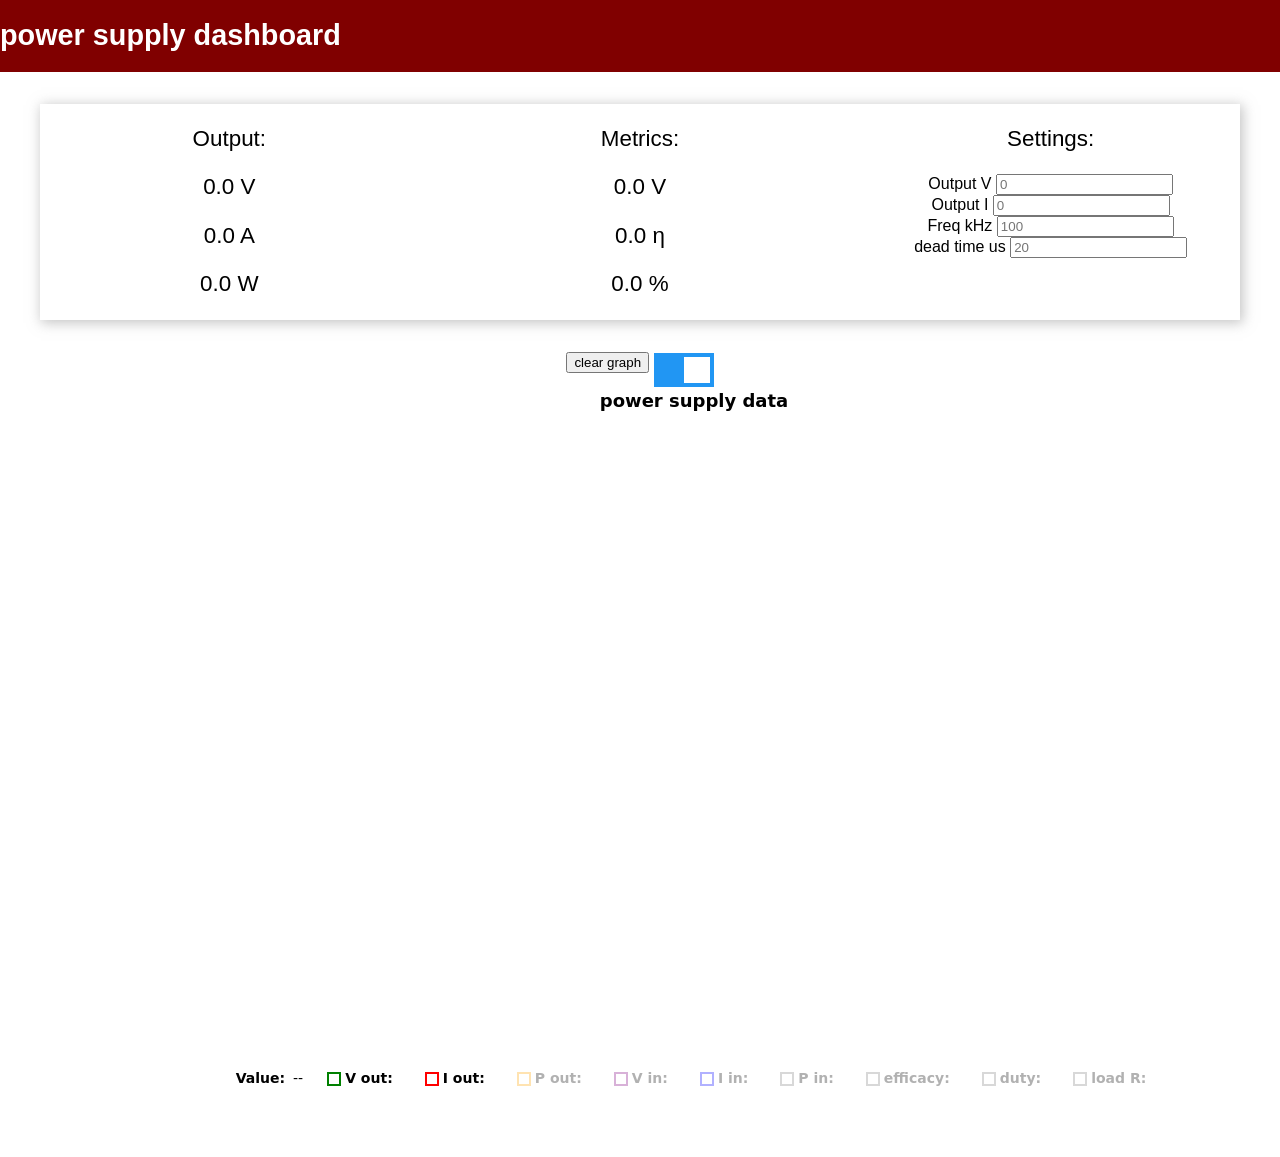
==== src/index.html @ c5ed536e "http server working" ====
<!-- 
Author: Django Wardlow

The webpage that is served to control the power supply

-->

<!DOCTYPE html>
<html>
  <head>
    <title>ECE497 power supply dashboard</title>
    <meta name="viewport" content="width=device-width, initial-scale=1">
    <link rel="icon" type="image/png" href="favicon.png">
    <link rel="stylesheet" type="text/css" href="style.css">
    <link rel="stylesheet" href="uPlot.min.css">
    <script src="uPlot.iife.js"></script>
  </head>
  <body>
    <div class="topnav">
      <h1>power supply dashboard</h1>

    </div>

    <div class="run-info">
      <div class="out-info">
        <p>Output:</p>
        <p id="Vout">0.0 V</p>
        <p id="Iout">0.0 A</p>
        <p id="Pout">0.0 W</p>

      </div>

      <div class="stat-info">
        <p>Metrics:</p>
        <p id="Vin">0.0 V</p>
        <p id="Efficiency">0.0 η</p>
        <p id="Duty">0.0 %</p>

      </div>

      <div class="race-actions">
        <p>Settings:</p>
          <div class="user_floats">

            <div class="userinputbox", id="set_v">
              <label for="Vout_set", name="output v">Output V</label>
              <input type="number", id="Vout_set", placeholder="0", step="0.01", onchange="value_changed(this)">
            </div> 

            <div class="userinputbox">
              <label for="Iout_set", name="output v">Output I</label>
              <input type="number", id="Iout_set", placeholder="0", step="0.01">
            </div> 

            <div class="userinputbox">
              <label for="F_set", name="output v">Freq kHz</label>
              <input type="number", id="F_set", placeholder="100", step="1">
            </div> 

            <div class="userinputbox">
              <label for="D_set", name="output v">dead time us</label>
              <input type="number", id="D_set", placeholder="20", step="1">
            </div> 


          </div>
      </div>
      

    </div>


    <div class="content">
      
      <button onclick="clear_graph()">clear graph</button>
      
      <label class="switch">
        <input type="checkbox" id="run-graph" checked>
        <span class="slider"></span>
      </label>

      <div id="chart-data" class="chart-container"></div>

    </div>
    <!-- source for the javascript that handles updates from the esp32 -->
    <script src="script.js"></script>

  </body>
</html>
---- src/style.css ----
/* 
Author: Django Wardlow

CSS file applied to the Rose-Hulman car dashboard to make it look better
*/

html {
    font-family: Arial, Helvetica, sans-serif; 
    display: inline-block; 
    text-align: center;
  }
  h1 {
    font-size: 1.8rem; 
    color: white;
    align-self: center;
  }
  a {
    font-size: 1rem; 
    color: blue;
  }
  p { 
    font-size: 1.4rem;
  }
  .topnav { 
    overflow: hidden; 
    background-color: #800000;
    display: inline-flex;
    width: 100%;
  }
  body {  
    margin: 0;
  }

  .button {
    align-self: center;
    width: 115px;
    height: 25px;
    background: gray;
    padding: 10px;
    text-align: center;
    border-radius: 5px;
    color: white;
    font-weight: bold;
    float: right;

    line-height: 25px;
    /* float: right; */
}
  .content { 
    padding: 5%;
    padding-top: 2.5%;
  }

  .run-info{
    margin: auto;
    margin-top: 2.5%;
    max-width: 1200px;
    display: grid;
    background-color: white; 
    box-shadow: 2px 2px 12px 1px rgba(140,140,140,.5);
    grid-gap: 2rem; 
    grid-template-columns: repeat(auto-fit, minmax(200px, 1fr));
  }

  .card-grid { 
    max-width: 1200px; 
    margin: 0 auto; 
    display: grid; 
    grid-gap: 2rem; 
    grid-template-columns: repeat(auto-fit, minmax(200px, 1fr));
  }
  .card { 
    background-color: white; 
    box-shadow: 2px 2px 12px 1px rgba(140,140,140,.5);
  }
  .card-title { 
    font-size: 1.2rem;
    font-weight: bold;
    color: #034078
  }

  #chart1{
    margin: auto;
  }


/* The switch - the box around the slider */
.switch {
  position: relative;
  display: inline-block;
  width: 60px;
  height: 34px;
}

/* Hide default HTML checkbox */
.switch input {
  opacity: 0;
  width: 0;
  height: 0;
}

/* The slider */
.slider {
  position: absolute;
  cursor: pointer;
  top: 0;
  left: 0;
  right: 0;
  bottom: 0;
  background-color: #ccc;
  -webkit-transition: .4s;
  transition: .4s;
}

.slider:before {
  position: absolute;
  content: "";
  height: 26px;
  width: 26px;
  left: 4px;
  bottom: 4px;
  background-color: white;
  -webkit-transition: .4s;
  transition: .4s;
}

input:checked + .slider {
  background-color: #2196F3;
}

input:focus + .slider {
  box-shadow: 0 0 1px #2196F3;
}

input:checked + .slider:before {
  -webkit-transform: translateX(26px);
  -ms-transform: translateX(26px);
  transform: translateX(26px);
}

/* Rounded sliders */
.slider.round {
  border-radius: 34px;
}

.slider.round:before {
  border-radius: 50%;
}
---- src/uPlot.min.css ----
.uplot, .uplot *, .uplot *::before, .uplot *::after {box-sizing: border-box;}.uplot {font-family: system-ui, -apple-system, "Segoe UI", Roboto, "Helvetica Neue", Arial, "Noto Sans", sans-serif, "Apple Color Emoji", "Segoe UI Emoji", "Segoe UI Symbol", "Noto Color Emoji";line-height: 1.5;width: min-content;}.u-title {text-align: center;font-size: 18px;font-weight: bold;}.u-wrap {position: relative;user-select: none;}.u-over, .u-under {position: absolute;}.u-under {overflow: hidden;}.uplot canvas {display: block;position: relative;width: 100%;height: 100%;}.u-axis {position: absolute;}.u-legend {font-size: 14px;margin: auto;text-align: center;}.u-inline {display: block;}.u-inline * {display: inline-block;}.u-inline tr {margin-right: 16px;}.u-legend th {font-weight: 600;}.u-legend th > * {vertical-align: middle;display: inline-block;}.u-legend .u-marker {width: 1em;height: 1em;margin-right: 4px;background-clip: padding-box !important;}.u-inline.u-live th::after {content: ":";vertical-align: middle;}.u-inline:not(.u-live) .u-value {display: none;}.u-series > * {padding: 4px;}.u-series th {cursor: pointer;}.u-legend .u-off > * {opacity: 0.3;}.u-select {background: rgba(0,0,0,0.07);position: absolute;pointer-events: none;}.u-cursor-x, .u-cursor-y {position: absolute;left: 0;top: 0;pointer-events: none;will-change: transform;}.u-hz .u-cursor-x, .u-vt .u-cursor-y {height: 100%;border-right: 1px dashed #607D8B;}.u-hz .u-cursor-y, .u-vt .u-cursor-x {width: 100%;border-bottom: 1px dashed #607D8B;}.u-cursor-pt {position: absolute;top: 0;left: 0;border-radius: 50%;border: 0 solid;pointer-events: none;will-change: transform;/*this has to be !important since we set inline "background" shorthand */background-clip: padding-box !important;}.u-axis.u-off, .u-select.u-off, .u-cursor-x.u-off, .u-cursor-y.u-off, .u-cursor-pt.u-off {display: none;}
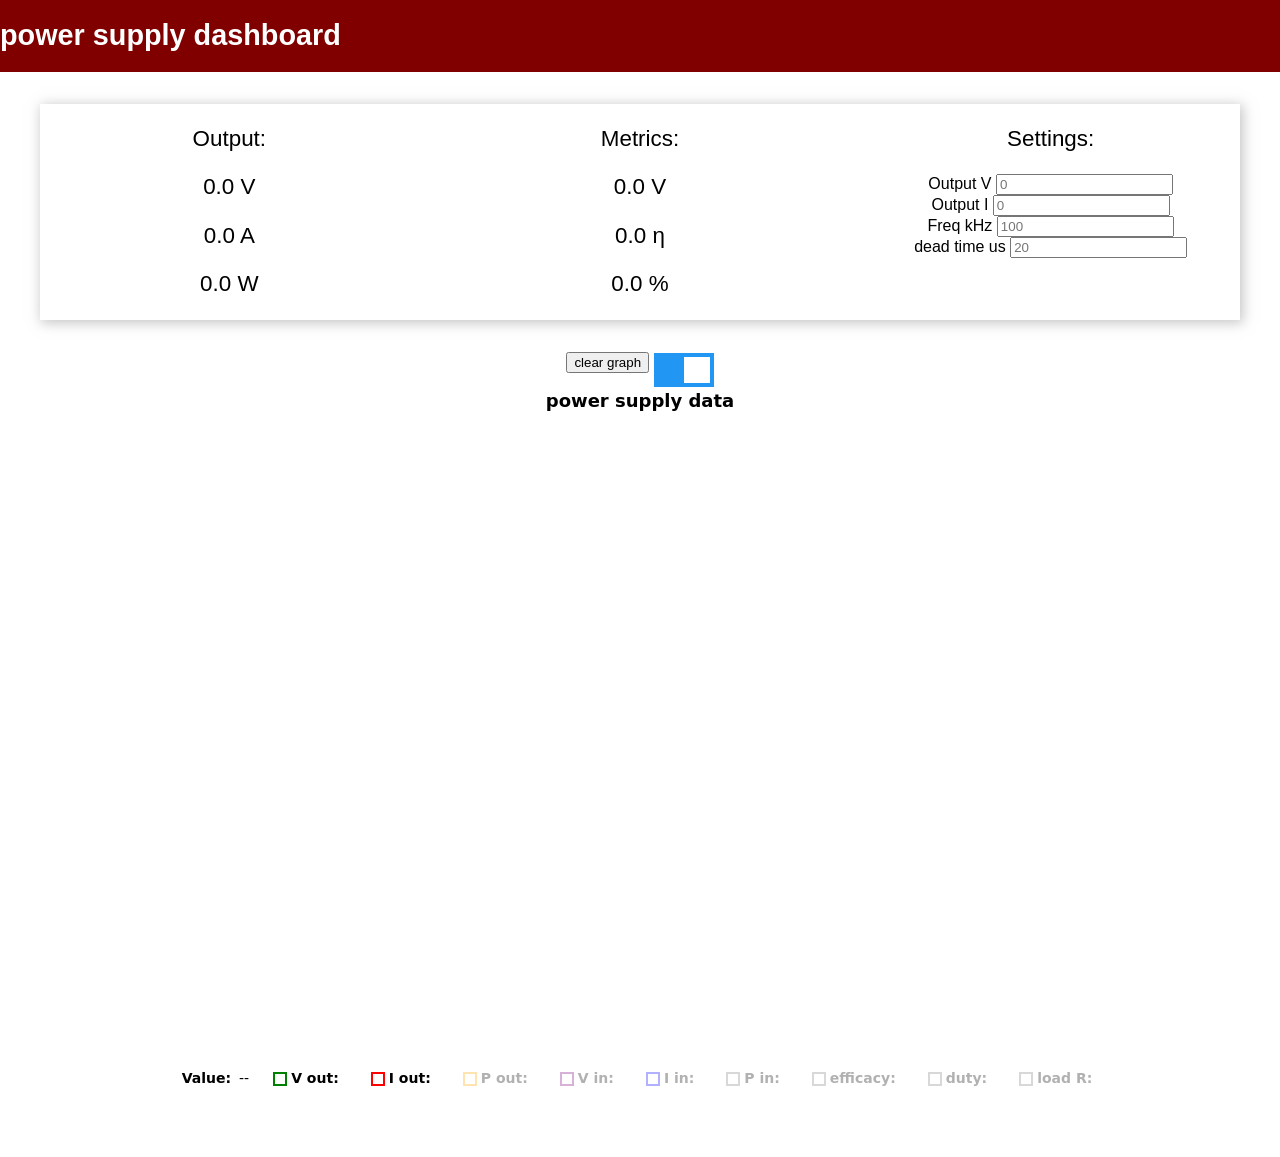
==== commit 5f806427: "websokets work" ====
--- a/src/index.html
+++ b/src/index.html
@@ -44,22 +44,22 @@
 
             <div class="userinputbox", id="set_v">
               <label for="Vout_set", name="output v">Output V</label>
-              <input type="number", id="Vout_set", placeholder="0", step="0.01", onchange="value_changed(this)">
+              <input type="number", id="V", placeholder="0", step="0.01", onchange="value_changed(this)">
             </div> 
 
             <div class="userinputbox">
               <label for="Iout_set", name="output v">Output I</label>
-              <input type="number", id="Iout_set", placeholder="0", step="0.01">
+              <input type="number", id="I", placeholder="0", step="0.01", onchange="value_changed(this)">
             </div> 
 
             <div class="userinputbox">
               <label for="F_set", name="output v">Freq kHz</label>
-              <input type="number", id="F_set", placeholder="100", step="1">
+              <input type="number", id="F", placeholder="100", step="1", onchange="value_changed(this)">
             </div> 
 
             <div class="userinputbox">
               <label for="D_set", name="output v">dead time us</label>
-              <input type="number", id="D_set", placeholder="20", step="1">
+              <input type="number", id="D", placeholder="20", step="1", onchange="value_changed(this)">
             </div> 
 
 
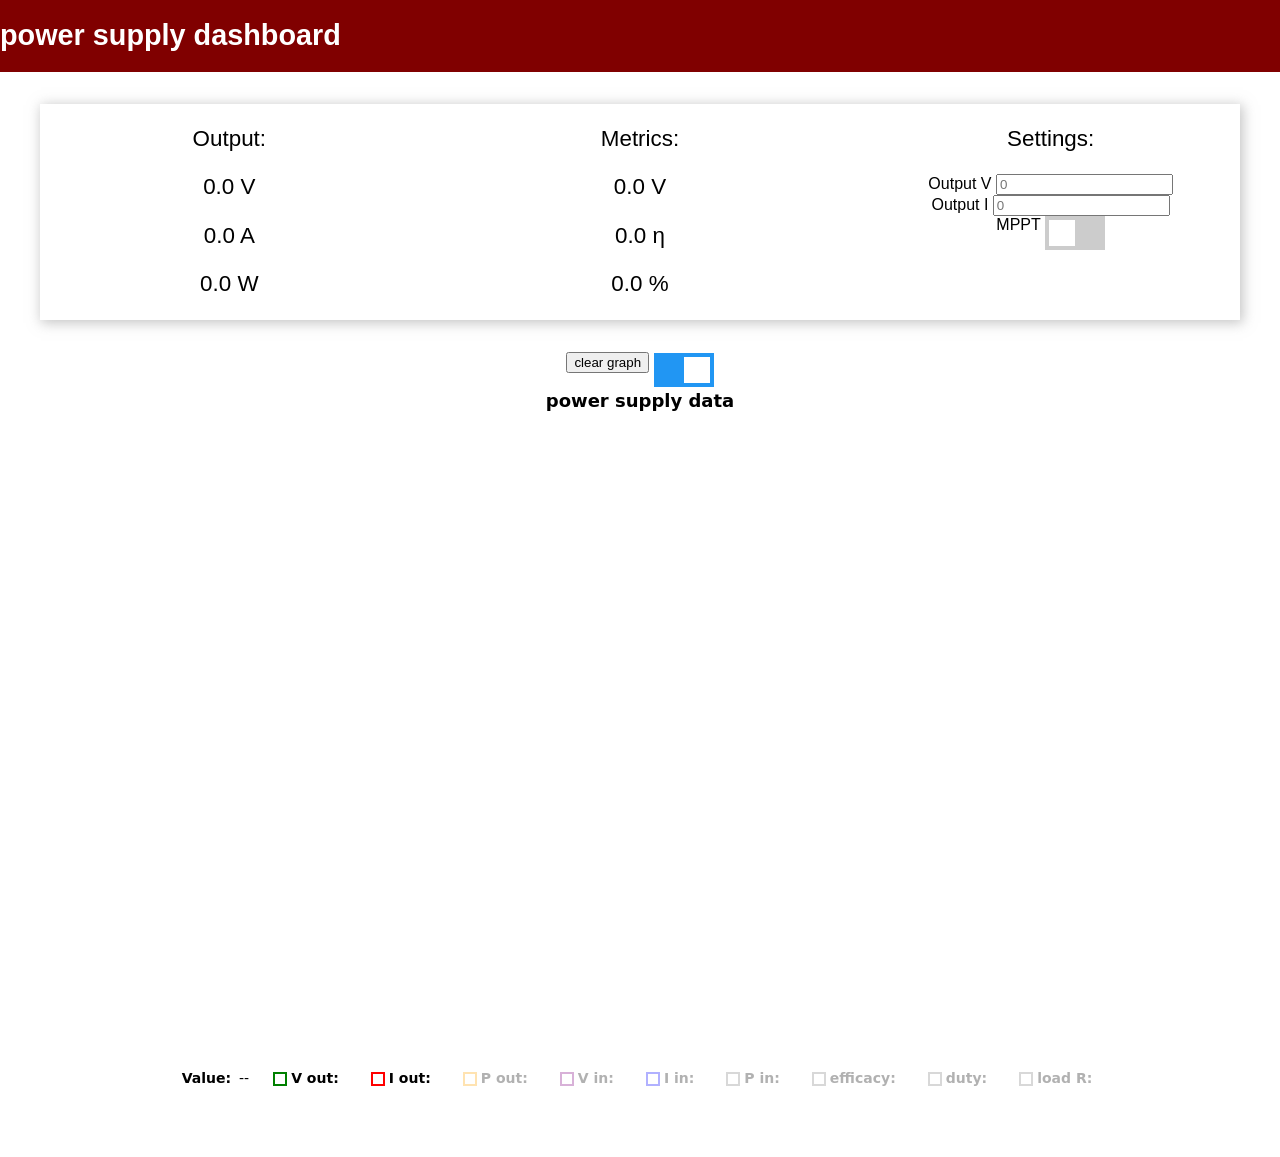
==== commit 8cd81112: "mppt works" ====
--- a/src/index.html
+++ b/src/index.html
@@ -53,13 +53,11 @@
             </div> 
 
             <div class="userinputbox">
-              <label for="F_set", name="output v">Freq kHz</label>
-              <input type="number", id="F", placeholder="100", step="1", onchange="value_changed(this)">
-            </div> 
-
-            <div class="userinputbox">
-              <label for="D_set", name="output v">dead time us</label>
-              <input type="number", id="D", placeholder="20", step="1", onchange="value_changed(this)">
+              <label for="Iout_set", name="output v">MPPT </label>
+              <label class="switch">
+                <input type="checkbox" id="M", onchange="switch_changed(this)">
+                <span class="slider"></span>
+              </label>
             </div> 
 
 
